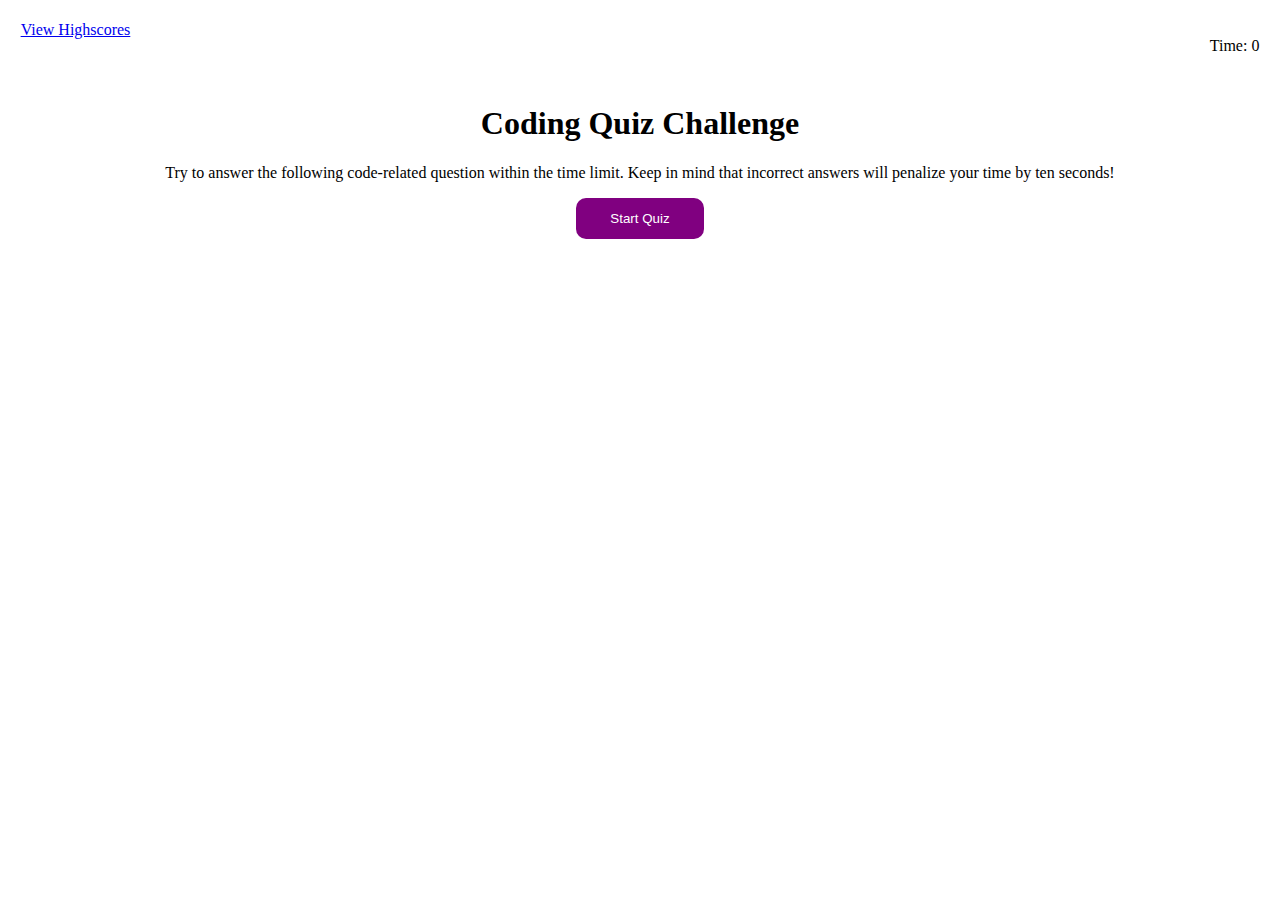
==== index.html @ c43873e8 "first commit" ====
<!DOCTYPE html>
<html lang="en">
  <head>
    <meta charset="UTF-8">
    <meta name="viewport" content="width=device-width, initial-scale=1.0">
    <link rel="stylesheet" href="styles.css">
    <title>Quiz</title>
  </head>
  <body>

    <header>
        <a id="highscorelink" href="highscores.html">View Highscores</a> 
        <p id="quizTime">Time: <span id="quizRemainTime">0</span></p>
    </header>

    <main>
        <section id="titleDisplay">
            <h1>Coding Quiz Challenge</h1>
            <p>
            Try to answer the following code-related question within the time limit. Keep in mind that incorrect answers will penalize your time by ten seconds!
            </p>
            <button id="start" onclick="startQuiz()">Start Quiz</button>
        </section>
        <section id=questionsDisplayBlock>
            <h3 id="queToDisplay"></h3>
            <ul id="optionsToDisplay"></div>
        </section>
        
        <section id="scoreSection" class="hide">
            <h1>All done!</h1>
            <h3>You final score is : <span id="finalScore">0</span></h3>
            Enter Initials: <input type="text" id="initial"></input>
            <button id="submitButton">Submit</button>
    
        </section>
        
        <div>
            <p id="correct" class="hide">Correct!</p>
            <p id="wrong" class="hide">Wrong!</p>
        </div>
    </main>



    

    <script src="script.js"></script>
  </body>
</html>
---- styles.css ----
#highscorelink {
    float: left; 
    margin-left: 1%;
 }
 #quizTime {
     float: right;
     margin-right: 1%;
 }
 html {
     margin-top: 1%;
     text-align: center;
 }
 #titleDisplay {
     padding-top: 5%;
 }
 #start {
     padding: 13px 34px;
     border-radius: 10px;
     border-style: none;
     background-color: purple;
     color: white;
     cursor: pointer;
     text-align:center;
     
 }
 #questionsDisplayBlock {
     padding-top: 5%;
     text-align: center;
 }
 #optionsToDisplay {
     list-style-type: none;
 }
 #optionsToDisplay li button{
     background-color: purple;
     color: white;
     width: 7%;
     padding: 0.5%;
     margin: 0.2%;
     font-weight: bold;
     text-align: left;
     cursor: pointer;
     border-radius: 10px;
 }
 
 #optionsToDisplay li button:hover {
     background-color: #800012;
 }
 .hide {
     display: none;
 }
 #scoreSection {
     padding-top: 5%;
     text-align: left;
     margin-left: 40%;
 }
 #scoreSection button {
     padding: 4px 34px;
     border-radius: 3px;
     border-style: none;
     background-color: purple;
     color: white;
     cursor: pointer;
     text-align: center;
 }
 
 #highscoreTtable {
     margin-left: auto;
   margin-right: auto;
   padding: 1%;
 }
 
 table {
     border-spacing: 0 0.5em;
   }
   #tableHigh button {
     padding: 10px 34px;
     border-radius: 3px;
     border-style: none;
     background-color: purple;
     color: white;
     cursor: pointer;
     text-align: center;
   }
   
   tr:nth-child(even) {
     background-color: #EBEBEB;
   }
   
   td, th {
     padding: 10px;
   }
   
   th {
     border-bottom: 1px solid #CECECE;
   }
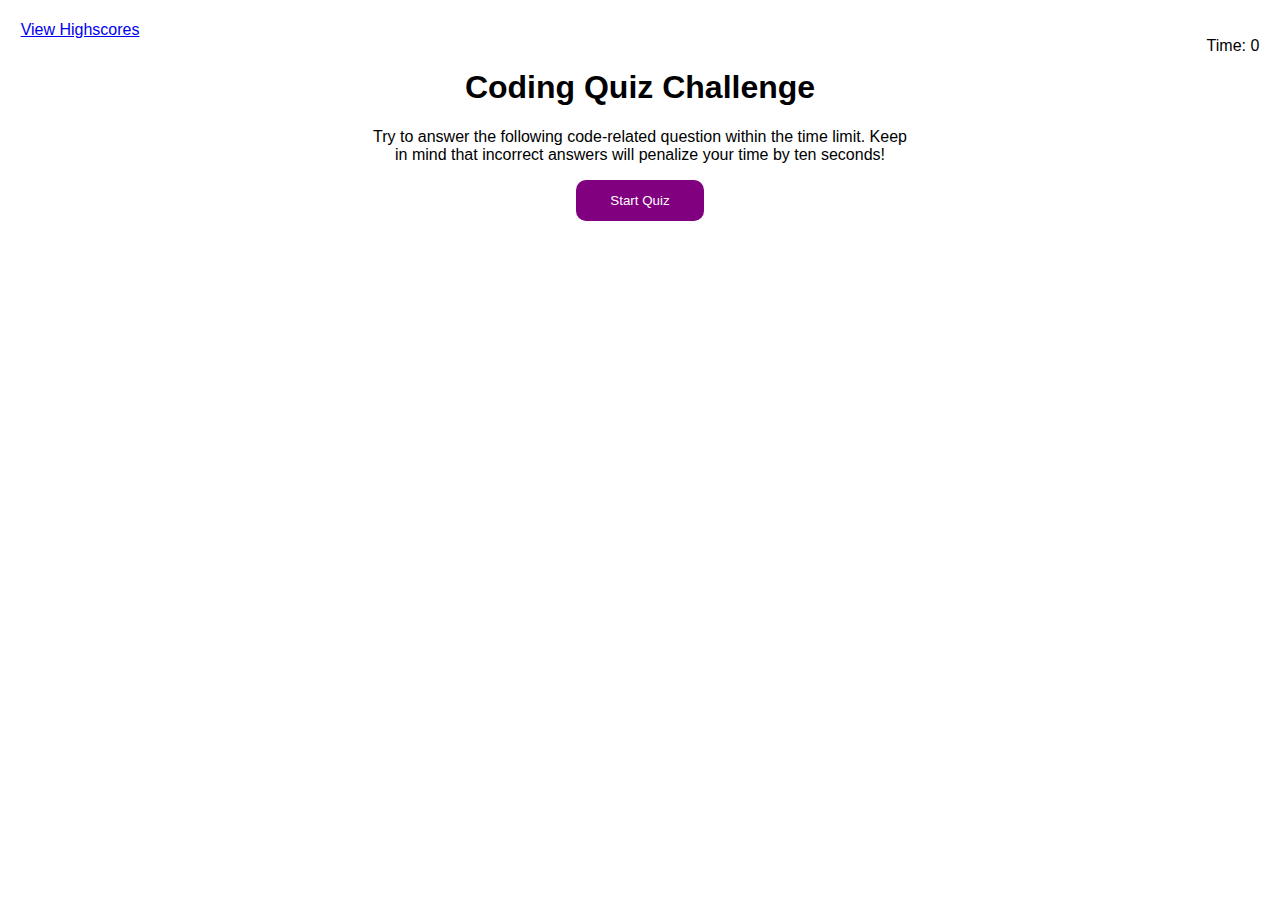
==== commit 86123e10: "Highscore code added" ====
--- a/index.html
+++ b/index.html
@@ -1,49 +1,59 @@
 <!DOCTYPE html>
 <html lang="en">
-  <head>
-    <meta charset="UTF-8">
-    <meta name="viewport" content="width=device-width, initial-scale=1.0">
-    <link rel="stylesheet" href="styles.css">
-    <title>Quiz</title>
-  </head>
-  <body>
 
-    <header>
-        <a id="highscorelink" href="highscores.html">View Highscores</a> 
-        <p id="quizTime">Time: <span id="quizRemainTime">0</span></p>
-    </header>
+<head>
+  <meta charset="UTF-8">
+  <meta name="viewport" content="width=device-width, initial-scale=1.0">
+  <link rel="stylesheet" href="styles.css">
+  <title>Quiz</title>
+</head>
 
-    <main>
-        <section id="titleDisplay">
-            <h1>Coding Quiz Challenge</h1>
-            <p>
-            Try to answer the following code-related question within the time limit. Keep in mind that incorrect answers will penalize your time by ten seconds!
-            </p>
-            <button id="start" onclick="startQuiz()">Start Quiz</button>
-        </section>
-        <section id=questionsDisplayBlock>
-            <h3 id="queToDisplay"></h3>
-            <ul id="optionsToDisplay"></div>
-        </section>
-        
-        <section id="scoreSection" class="hide">
-            <h1>All done!</h1>
-            <h3>You final score is : <span id="finalScore">0</span></h3>
-            Enter Initials: <input type="text" id="initial"></input>
-            <button id="submitButton">Submit</button>
-    
-        </section>
-        
-        <div>
-            <p id="correct" class="hide">Correct!</p>
-            <p id="wrong" class="hide">Wrong!</p>
+<body>
+
+  <!-- Dispplay of highscore view button and timr in header -->
+  <header>
+    <a id="highscorelink" href="highscores.html">View Highscores</a>
+    <p id="quizTime">Time: <span id="quizRemainTime">0</span></p>
+  </header>
+
+  <main>
+    <!-- section that displays introduction with start quiz button -->
+    <section id="titleDisplay">
+      <h1>Coding Quiz Challenge</h1>
+      <p>
+        Try to answer the following code-related question within the time limit. Keep in mind that incorrect answers
+        will penalize your time by ten seconds!
+      </p>
+      <button id="start" onclick="startQuiz()">Start Quiz</button>
+    </section>
+    <!-- Section that displays question and options from js -->
+    <section id=questionsDisplayBlock>
+      <h3 id="queToDisplay"></h3>
+      <ul id="optionsToDisplay">
         </div>
-    </main>
+    </section>
+    <!-- section that displays final notes after quiz -->
+    <section id="scoreSection" class="hide">
+      <h1>All done!</h1>
+      <h3>You final score is : <span id="finalScore">0</span></h3>
+      Enter Initials: <input type="text" id="initial"></input>
+      <button id="submitButton">Submit</button>
 
+    </section>
+    <!-- Section that displays if answer is correct or wrong -->
+    <div>
+      <div id="correct" class="hide">
+        <hr>
+        <h3>Correct!</h3>
+      </div>
+      <div id="wrong" class="hide">
+        <hr>
+        <h4>Wrong!</h4>
+      </div>
+    </div>
+  </main>
 
+  <script src="script.js"></script>
+</body>
 
-    
-
-    <script src="script.js"></script>
-  </body>
 </html>--- a/styles.css
+++ b/styles.css
@@ -1,96 +1,126 @@
+/* styles required for page */
+html {
+    font-family: sans-serif;
+}
+
+main {
+    width: 43%;
+    margin-right: auto;
+    margin-left: auto;
+}
+
 #highscorelink {
-    float: left; 
+    float: left;
     margin-left: 1%;
- }
- #quizTime {
-     float: right;
-     margin-right: 1%;
- }
- html {
-     margin-top: 1%;
-     text-align: center;
- }
- #titleDisplay {
-     padding-top: 5%;
- }
- #start {
-     padding: 13px 34px;
-     border-radius: 10px;
-     border-style: none;
-     background-color: purple;
-     color: white;
-     cursor: pointer;
-     text-align:center;
-     
- }
- #questionsDisplayBlock {
-     padding-top: 5%;
-     text-align: center;
- }
- #optionsToDisplay {
-     list-style-type: none;
- }
- #optionsToDisplay li button{
-     background-color: purple;
-     color: white;
-     width: 7%;
-     padding: 0.5%;
-     margin: 0.2%;
-     font-weight: bold;
-     text-align: left;
-     cursor: pointer;
-     border-radius: 10px;
- }
- 
- #optionsToDisplay li button:hover {
-     background-color: #800012;
- }
- .hide {
-     display: none;
- }
- #scoreSection {
-     padding-top: 5%;
-     text-align: left;
-     margin-left: 40%;
- }
- #scoreSection button {
-     padding: 4px 34px;
-     border-radius: 3px;
-     border-style: none;
-     background-color: purple;
-     color: white;
-     cursor: pointer;
-     text-align: center;
- }
- 
- #highscoreTtable {
-     margin-left: auto;
-   margin-right: auto;
-   padding: 1%;
- }
- 
- table {
-     border-spacing: 0 0.5em;
-   }
-   #tableHigh button {
-     padding: 10px 34px;
-     border-radius: 3px;
-     border-style: none;
-     background-color: purple;
-     color: white;
-     cursor: pointer;
-     text-align: center;
-   }
-   
-   tr:nth-child(even) {
-     background-color: #EBEBEB;
-   }
-   
-   td, th {
-     padding: 10px;
-   }
-   
-   th {
-     border-bottom: 1px solid #CECECE;
-   }
-   +}
+
+#quizTime {
+    float: right;
+    margin-right: 1%;
+}
+
+html {
+    margin-top: 1%;
+    text-align: center;
+}
+
+#titleDisplay {
+    padding-top: 5%;
+}
+
+#start {
+    padding: 13px 34px;
+    border-radius: 10px;
+    border-style: none;
+    background-color: purple;
+    color: white;
+    cursor: pointer;
+    text-align: center;
+
+}
+
+#questionsDisplayBlock {
+    padding-top: 5%;
+    text-align: center;
+}
+
+#optionsToDisplay {
+    list-style-type: none;
+}
+
+#optionsToDisplay li button {
+    background-color: purple;
+    color: white;
+    width: 25%;
+    padding: 1%;
+    margin: 0.3%;
+    font-weight: bold;
+    text-align: left;
+    cursor: pointer;
+    border-radius: 10px;
+}
+
+#optionsToDisplay li button:hover {
+    background-color: #800012;
+}
+
+.hide {
+    display: none;
+}
+
+#scoreSection {
+    padding-top: 5%;
+    text-align: left;
+    margin-left: 40%;
+}
+
+#scoreSection button {
+    padding: 4px 34px;
+    border-radius: 3px;
+    border-style: none;
+    background-color: purple;
+    color: white;
+    cursor: pointer;
+    text-align: center;
+}
+
+#highscoreTtable {
+    margin-left: auto;
+    margin-right: auto;
+    padding: 1%;
+}
+
+table {
+    border-spacing: 0 0.5em;
+}
+
+#tableHigh button {
+    padding: 10px 34px;
+    border-radius: 3px;
+    border-style: none;
+    background-color: purple;
+    color: white;
+    cursor: pointer;
+    text-align: center;
+}
+
+tr:nth-child(even) {
+    background-color: #EBEBEB;
+}
+
+td,
+th {
+    padding: 10px;
+}
+
+th {
+    border-bottom: 1px solid #CECECE;
+}
+
+@media only screen and (max-width: 600px) {
+    #optionsToDisplay li button {
+
+        width: 75%;
+
+    }
+}